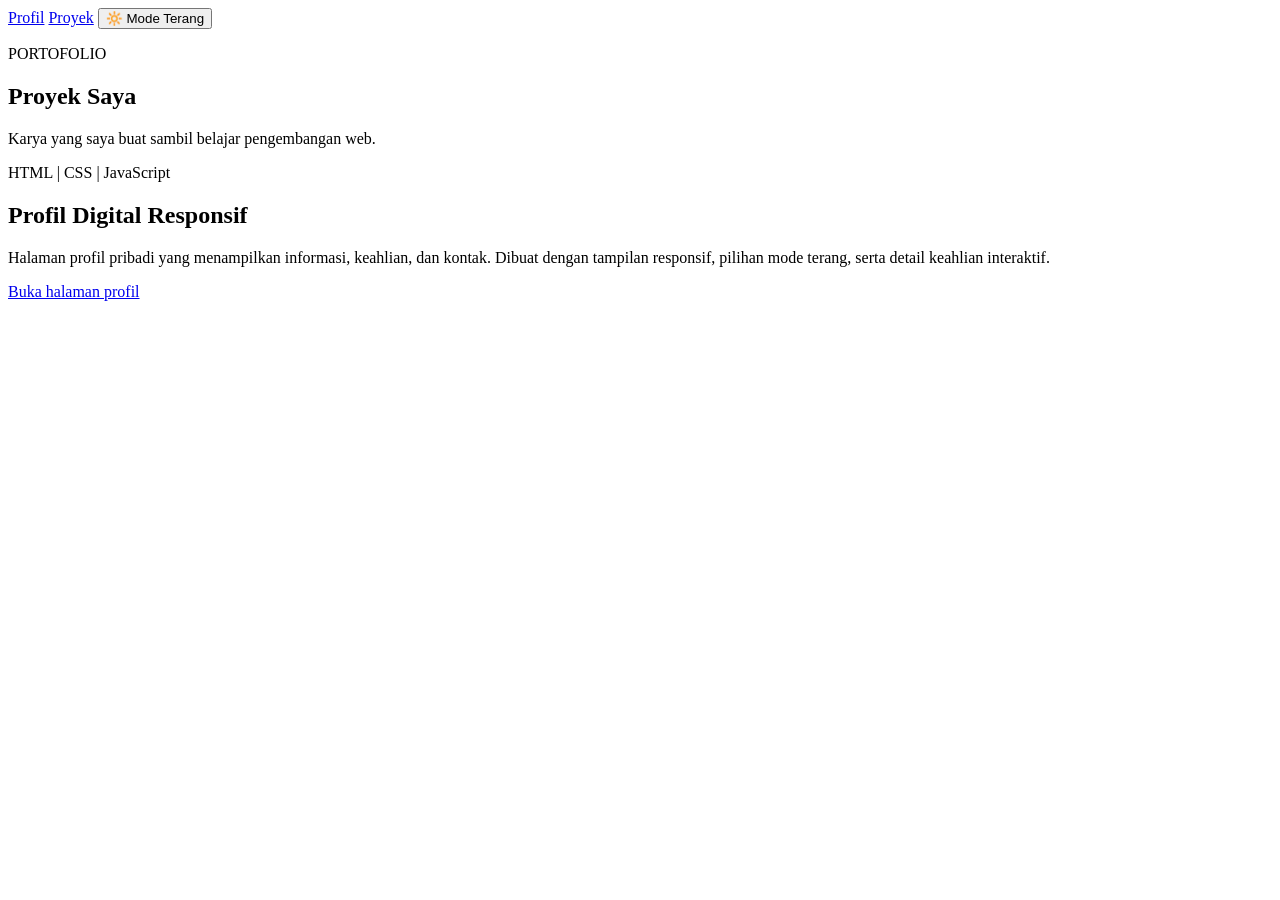
==== proyek.html @ 3d793a3b "feat: JavaScript dasar" ====
<!DOCTYPE html>
<html lang="id">
<head>
    <meta charset="UTF-8">
    <meta name="viewport" content="width=device-width, initial-scale=1.0">
    <title>Proyek - Rafadhil Putra Pratama</title>
    <link rel="stylesheet" href="style.css">
</head>
<body>
    <nav class="site-navigation" aria-label="Navigasi utama">
        <a class="nav-link" href="index.html">Profil</a>
        <a class="nav-link" href="proyek.html" aria-current="page">Proyek</a>
        <button id="btnToggleTema" class="btn-tema" type="button"></button>
    </nav>

    <main class="page-wrapper projects-wrapper">
        <section class="projects-card">
            <header class="projects-header">
                <p class="student-role">PORTOFOLIO</p>
                <h1 class="student-name">Proyek Saya</h1>
                <p class="bio-text">Karya yang saya buat sambil belajar pengembangan web.</p>
            </header>

            <div class="project-list">
                <article class="project-item">
                    <p class="project-label">HTML | CSS | JavaScript</p>
                    <h2 class="section-heading">Profil Digital Responsif</h2>
                    <p class="bio-text">
                        Halaman profil pribadi yang menampilkan informasi, keahlian, dan kontak.
                        Dibuat dengan tampilan responsif, pilihan mode terang, serta detail keahlian interaktif.
                    </p>
                    <a class="project-link" href="index.html">Buka halaman profil</a>
                </article>
            </div>
        </section>
    </main>
    <script src="js/script.js" defer></script>
</body>
</html>
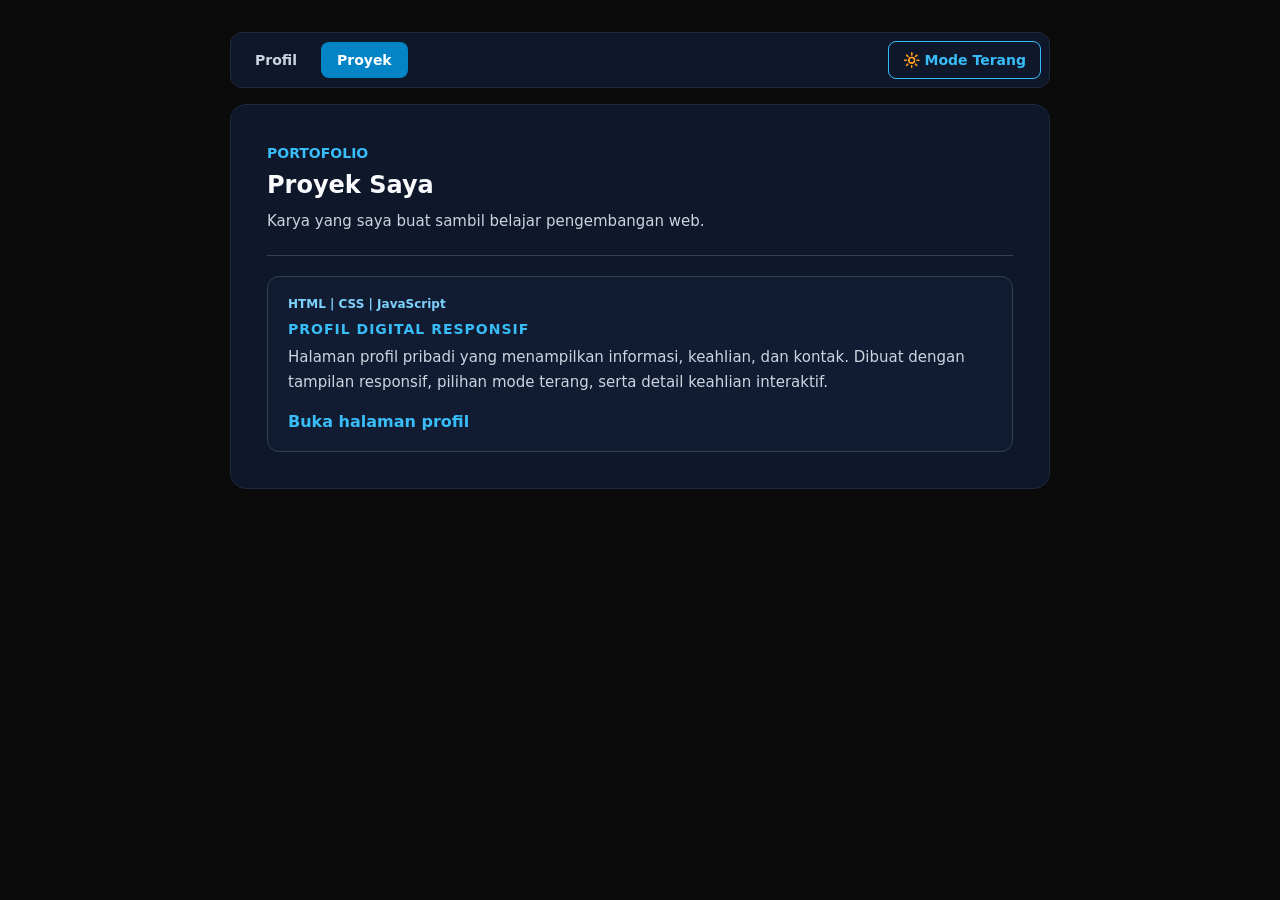
==== commit 3cc08246: "feat: memperbaiki css" ====
--- a/proyek.html
+++ b/proyek.html
@@ -4,7 +4,7 @@
     <meta charset="UTF-8">
     <meta name="viewport" content="width=device-width, initial-scale=1.0">
     <title>Proyek - Rafadhil Putra Pratama</title>
-    <link rel="stylesheet" href="style.css">
+    <link rel="stylesheet" href="css/style.css">
 </head>
 <body>
     <nav class="site-navigation" aria-label="Navigasi utama">
--- a/css/style.css
+++ b/css/style.css
@@ -0,0 +1,427 @@
+* {
+    margin: 0;
+    padding: 0;
+    box-sizing: border-box;
+}
+
+body {
+    font-family: 'Segoe UI', system-ui, -apple-system, sans-serif;
+    background-color: #0b0b0b;
+    color: #e2e8f0;
+    min-height: 100vh;
+    display: flex;
+    flex-direction: column;
+    justify-content: flex-start;
+    align-items: center;
+    padding: 16px;
+}
+
+.site-navigation {
+    width: 100%;
+    max-width: 820px;
+    display: flex;
+    align-items: center;
+    gap: 8px;
+    padding: 8px;
+    margin-bottom: 16px;
+    background-color: #0f172a;
+    border: 1px solid #1e293b;
+    border-radius: 12px;
+}
+
+.nav-link {
+    padding: 10px 16px;
+    border-radius: 8px;
+    color: #cbd5e1;
+    font-size: 14px;
+    font-weight: 600;
+    text-decoration: none;
+    transition: background-color 0.2s ease, color 0.2s ease;
+}
+
+.nav-link:hover {
+    background-color: #1e293b;
+    color: #ffffff;
+}
+
+.nav-link[aria-current="page"] {
+    background-color: #0284c7;
+    color: #ffffff;
+}
+
+.page-wrapper {
+    width: 100%;
+    max-width: 820px;
+}
+
+.profile-card {
+    background-color: #0f172a;
+    border: 1px solid #1e293b;
+    border-radius: 16px;
+    padding: 24px;
+}
+
+.card-aside {
+    display: flex;
+    flex-direction: column;
+    align-items: center;
+    padding-bottom: 20px;
+    border-bottom: 1px solid #334155;
+}
+
+.avatar-box {
+    width: 84px;
+    height: 84px;
+    background: #0f172a;
+    border: 2px solid #38bdf8;
+    border-radius: 50%;
+    display: flex;
+    justify-content: center;
+    align-items: center;
+    margin-bottom: 14px;
+    overflow: hidden;
+}
+
+.avatar-icon {
+    width: 100%;
+    height: 100%;
+    display: flex;
+}
+
+.avatar-image {
+    width: 100%;
+    height: 100%;
+    object-fit: cover;
+    object-position: center;
+}
+
+.student-name {
+    font-size: 22px;
+    color: #f8fafc;
+    font-weight: 700;
+    text-align: center;
+}
+
+.student-role {
+    color: #38bdf8;
+    font-size: 14px;
+    font-weight: 600;
+    margin-top: 4px;
+}
+
+.student-school {
+    color: #94a3b8;
+    font-size: 14px;
+    font-weight: 600;
+    margin-top: 2px;
+}
+
+.btn-contact {
+    margin-top: 12px;
+    display: inline-block;
+    width: 100%;
+    text-align: center;
+    background-color: #0284c7;
+    color: #ffffff;
+    text-decoration: none;
+    padding: 12px 20px;
+    border-radius: 10px;
+    font-weight: 600;
+    font-size: 14px;
+    transition: all 0.2s ease;
+    cursor: pointer;
+    border: none;
+}
+
+.btn-contact:hover {
+    background-color: #0369a1;
+    transform: translateY(-2px);
+}
+
+.card-content {
+    display: flex;
+    flex-direction: column;
+    gap: 20px;
+    margin-top: 20px;
+}
+
+.section-heading {
+    font-size: 14px;
+    color: #38bdf8;
+    text-transform: uppercase;
+    letter-spacing: 1px;
+    margin-bottom: 8px;
+    font-weight: 700;
+}
+
+.bio-text {
+    font-size: 14px;
+    line-height: 1.7;
+    color: #cbd5e1;
+}
+
+.skill-matrix {
+    display: flex;
+    flex-wrap: wrap;
+    gap: 10px;
+}
+
+.skill-badge {
+    background-color: #0f172a;
+    border: 1px solid #1e40af;
+    color: #7dd3fc;
+    padding: 6px 14px;
+    border-radius: 20px;
+    font-size: 12.5px;
+    font-weight: 500;
+    transition: all 0.2s ease;
+    cursor: pointer;
+    outline: none;
+}
+
+.skill-badge:hover {
+    border-color: #38bdf8;
+    background-color: #1e293b;
+    transform: translateY(-2px);
+}
+
+.skill-badge:active {
+    transform: translateY(0);
+}
+
+@media screen and (min-width: 680px) {
+    body {
+        padding: 32px;
+    }
+
+    .profile-card {
+        display: flex;
+        flex-direction: row;
+        align-items: stretch;
+        padding: 36px;
+        gap: 36px;
+    }
+
+    .card-aside {
+        width: 240px;
+        flex-shrink: 0;
+        padding-bottom: 0;
+        padding-right: 28px;
+        border-bottom: none;
+        border-right: 1px solid #334155;
+        justify-content: center;
+    }
+
+    .avatar-box {
+        width: 96px;
+        height: 96px;
+    }
+
+    .student-name {
+        font-size: 24px;
+    }
+
+    .btn-contact {
+        width: 100%;
+        margin-top: 20px;
+    }
+
+    .card-content {
+        flex: 1;
+        justify-content: center;
+        margin-top: 0;
+    }
+
+    .bio-text {
+        font-size: 15px;
+    }
+}
+
+.btn-tema {
+    margin: 0 0 0 auto;
+    padding: 10px 14px;
+    background: transparent;
+    border: 1px solid #38bdf8;
+    border-radius: 8px;
+    color: #38bdf8;
+    font: inherit;
+    font-size: 14px;
+    font-weight: 600;
+    cursor: pointer;
+    transition: all 0.3s ease;
+}
+
+.btn-tema:hover {
+    background: #38bdf8;
+    color: #0b1329;
+}
+
+body.light-mode {
+    background-color: #f8fafc;
+    color: #0f172a;
+}
+
+body.light-mode .profile-card {
+    background-color: #ffffff;
+    border-color: #cbd5e1;
+    box-shadow: 0 10px 25px rgba(0, 0, 0, 0.05);
+}
+
+body.light-mode .site-navigation,
+body.light-mode .projects-card {
+    background-color: #ffffff;
+    border-color: #cbd5e1;
+    box-shadow: 0 10px 25px rgba(0, 0, 0, 0.05);
+}
+
+body.light-mode .nav-link {
+    color: #334155;
+}
+
+body.light-mode .nav-link:hover {
+    background-color: #e2e8f0;
+    color: #0f172a;
+}
+
+body.light-mode .nav-link[aria-current="page"] {
+    background-color: #0284c7;
+    color: #ffffff;
+}
+
+body.light-mode .student-name {
+    color: #0f172a;
+}
+
+body.light-mode .card-aside {
+    border-color: #cbd5e1;
+}
+
+body.light-mode .projects-header {
+    border-color: #cbd5e1;
+}
+
+body.light-mode .project-item {
+    background-color: #f1f5f9;
+    border-color: #cbd5e1;
+}
+
+body.light-mode .projects-card .bio-text {
+    color: #334155;
+}
+
+body.light-mode .projects-card .student-role,
+body.light-mode .project-label {
+    color: #0284c7;
+}
+
+.modal-overlay {
+    position: fixed;
+    top: 0;
+    left: 0;
+    width: 100%;
+    height: 100%;
+    background-color: rgba(0, 0, 0, 0.7);
+    display: none;
+    justify-content: center;
+    align-items: center;
+    z-index: 1000;
+}
+
+.modal-overlay.show {
+    display: flex;
+}
+
+.modal-box {
+    background: #1e293b;
+    padding: 30px;
+    border-radius: 12px;
+    text-align: center;
+    width: 90%;
+    max-width: 400px;
+}
+
+.modal-skill-info {
+    margin-top: 12px;
+    line-height: 1.6;
+    color: #cbd5e1;
+}
+
+body.light-mode .modal-box {
+    background: #ffffff;
+    color: #0f172a;
+}
+
+body.light-mode .modal-skill-info {
+    color: #334155;
+}
+
+.btn-tutup {
+    margin-top: 20px;
+    background: #ef4444;
+    color: white;
+    border: none;
+    padding: 8px 16px;
+    border-radius: 6px;
+    cursor: pointer;
+}
+
+.projects-wrapper {
+    max-width: 820px;
+}
+
+.projects-card {
+    background-color: #0f172a;
+    border: 1px solid #1e293b;
+    border-radius: 16px;
+    padding: 24px;
+}
+
+.projects-header {
+    display: flex;
+    flex-direction: column;
+    gap: 10px;
+    padding-bottom: 20px;
+    border-bottom: 1px solid #334155;
+}
+
+.projects-header .student-name {
+    text-align: left;
+}
+
+.project-list {
+    display: grid;
+    gap: 16px;
+    margin-top: 20px;
+}
+
+.project-item {
+    padding: 20px;
+    background-color: #111c32;
+    border: 1px solid #334155;
+    border-radius: 12px;
+}
+
+.project-label {
+    color: #7dd3fc;
+    font-size: 12px;
+    font-weight: 600;
+    margin-bottom: 10px;
+}
+
+.project-link {
+    display: inline-block;
+    margin-top: 16px;
+    color: #38bdf8;
+    font-weight: 600;
+    text-decoration: none;
+}
+
+.project-link:hover {
+    text-decoration: underline;
+}
+
+@media screen and (min-width: 680px) {
+    .projects-card {
+        padding: 36px;
+    }
+}
